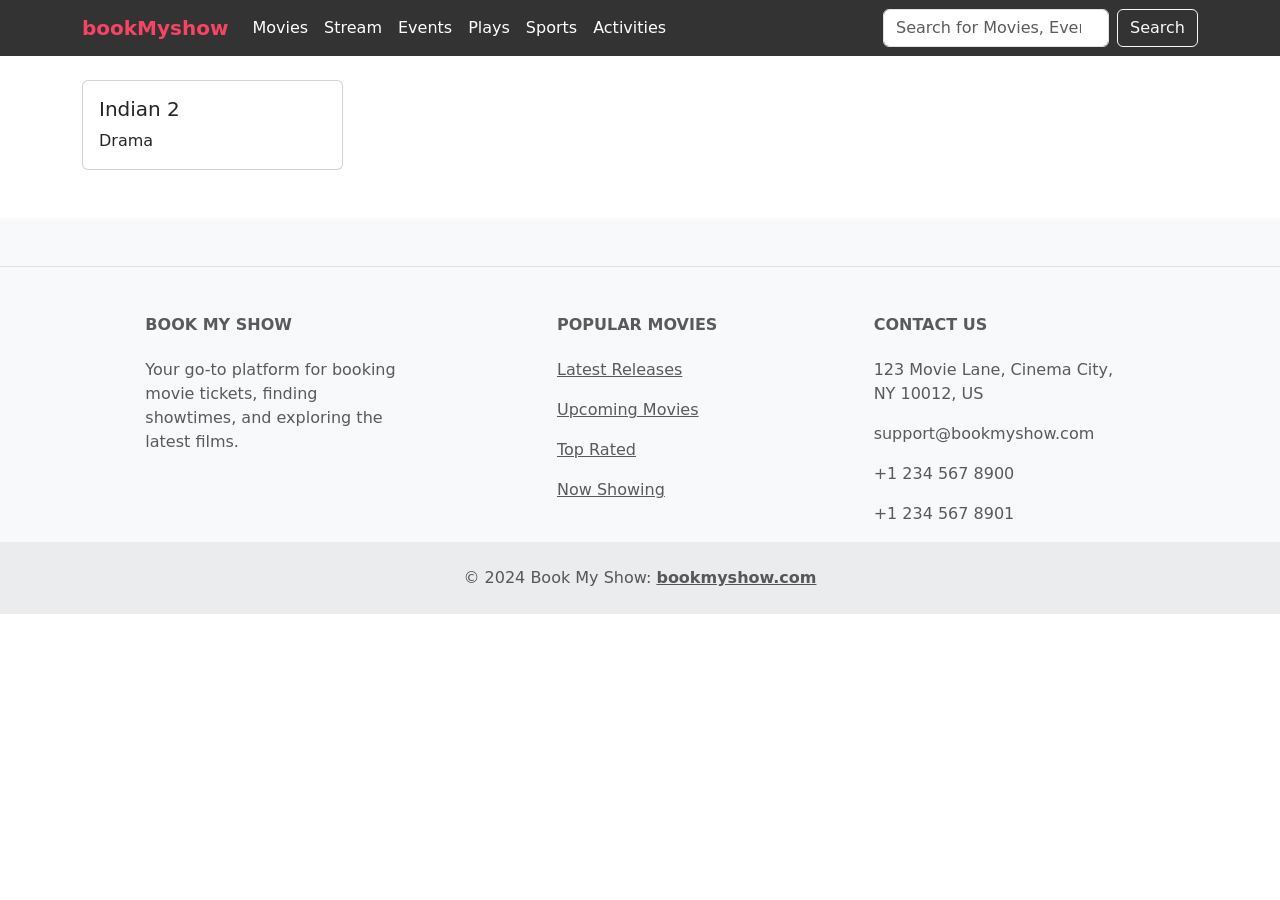
==== index.html @ 8e826f8c "new" ====
<!DOCTYPE html>
<html lang="en">
  <head>
    <meta charset="UTF-8" />
    <meta name="viewport" content="width=device-width, initial-scale=1.0" />
    <title>Movie Booking Application</title>
    <!-- Initialize Bootstrap  -->
    <link
      href="https://cdn.jsdelivr.net/npm/bootstrap@5.3.0-alpha1/dist/css/bootstrap.min.css"
      rel="stylesheet"
    />
  </head>
  <body>
    <nav
      class="navbar navbar-expand-lg navbar-dark"
      style="background-color: #333"
    >
      <div class="container">
        <a
          class="navbar-brand"
          href="#"
          style="color: #f84464 !important; font-weight: bold"
          >bookMyshow</a
        >
        <button
          class="navbar-toggler"
          type="button"
          data-bs-toggle="collapse"
          data-bs-target="#navbarNav"
        >
          <span class="navbar-toggler-icon"></span>
        </button>
        <div class="collapse navbar-collapse" id="navbarNav">
          <ul class="navbar-nav me-auto">
            <li class="nav-item">
              <a class="nav-link" href="#" style="color: #fff !important"
                >Movies</a
              >
            </li>
            <li class="nav-item">
              <a class="nav-link" href="#" style="color: #fff !important"
                >Stream</a
              >
            </li>
            <li class="nav-item">
              <a class="nav-link" href="#" style="color: #fff !important"
                >Events</a
              >
            </li>
            <li class="nav-item">
              <a class="nav-link" href="#" style="color: #fff !important"
                >Plays</a
              >
            </li>
            <li class="nav-item">
              <a class="nav-link" href="#" style="color: #fff !important"
                >Sports</a
              >
            </li>
            <li class="nav-item">
              <a class="nav-link" href="#" style="color: #fff !important"
                >Activities</a
              >
            </li>
          </ul>
          <form class="d-flex">
            <input
              type="search"
              class="form-control me-2"
              placeholder="Search for Movies, Events, Plays"
            />
            <button class="btn btn-outline-light" type="submit">Search</button>
          </form>
        </div>
      </div>
    </nav>
    <div class="container mt-4">
      <div id="movieCards" class="row">
        <div class="col-lg-3 col-md-4 col-sm-6 mb-4">
          <div class="card" style="cursor: pointer">
            <img
              src="https://assets-in.bmscdn.com/iedb/movies/images/website/poster/large/vettaiyan-et00379391-1727938465.jpg"
              alt=""
            />
            <div class="card-body">
              <h5 class="card-title">Indian 2</h5>
              <p class="card-text">Drama</p>
            </div>
          </div>
        </div>
      </div>
    </div>
    <footer class="text-center text-lg-start bg-body-tertiary text-muted mt-4">
        <section class="d-flex justify-content-center justify-content-lg-between p-4 border-bottom">
        </section>

        <!-- Section: Links -->
        <section class="">
            <div class="container text-center text-md-start mt-5">
                <!-- Grid row -->
                <div class="row mt-3">
                    <!-- Grid column -->
                    <div class="col-md-4 col-lg-4 col-xl-3 mx-auto mb-4">
                        <!-- Content -->
                        <h6 class="text-uppercase fw-bold mb-4">
                            Book My Show
                        </h6>
                        <p>
                            Your go-to platform for booking movie tickets, finding showtimes, and exploring the latest
                            films.
                        </p>
                    </div>
                    <!-- Grid column -->

                    <!-- Grid column -->
                    <div class="col-md-2 col-lg-2 col-xl-2 mx-auto mb-4">
                        <!-- Links -->
                        <h6 class="text-uppercase fw-bold mb-4">
                            Popular Movies
                        </h6>
                        <p>
                            <a href="#!" class="text-reset">Latest Releases</a>
                        </p>
                        <p>
                            <a href="#!" class="text-reset">Upcoming Movies</a>
                        </p>
                        <p>
                            <a href="#!" class="text-reset">Top Rated</a>
                        </p>
                        <p>
                            <a href="#!" class="text-reset">Now Showing</a>
                        </p>
                    </div>
                    <!-- Grid column -->

                    <!-- Grid column -->
                    <div class="col-md-4 col-lg-3 col-xl-3 mx-auto mb-md-0 mb-4">
                        <!-- Links -->
                        <h6 class="text-uppercase fw-bold mb-4">Contact Us</h6>
                        <p>123 Movie Lane, Cinema City, NY 10012, US</p>
                        <p>
                            support@bookmyshow.com
                        </p>
                        <p>+1 234 567 8900</p>
                        <p>+1 234 567 8901</p>
                    </div>
                    <!-- Grid column -->
                </div>
                <!-- Grid row -->
            </div>
        </section>
        <!-- Section: Links -->

        <!-- Copyright -->
        <div class="text-center p-4" style="background-color: rgba(0, 0, 0, 0.05);">
            © 2024 Book My Show:
            <a class="text-reset fw-bold" href="https://www.bookmyshow.com/">bookmyshow.com</a>
        </div>
        <!-- Copyright -->
    </footer>
    <script src="./script.js"></script>

  </body>
</html>
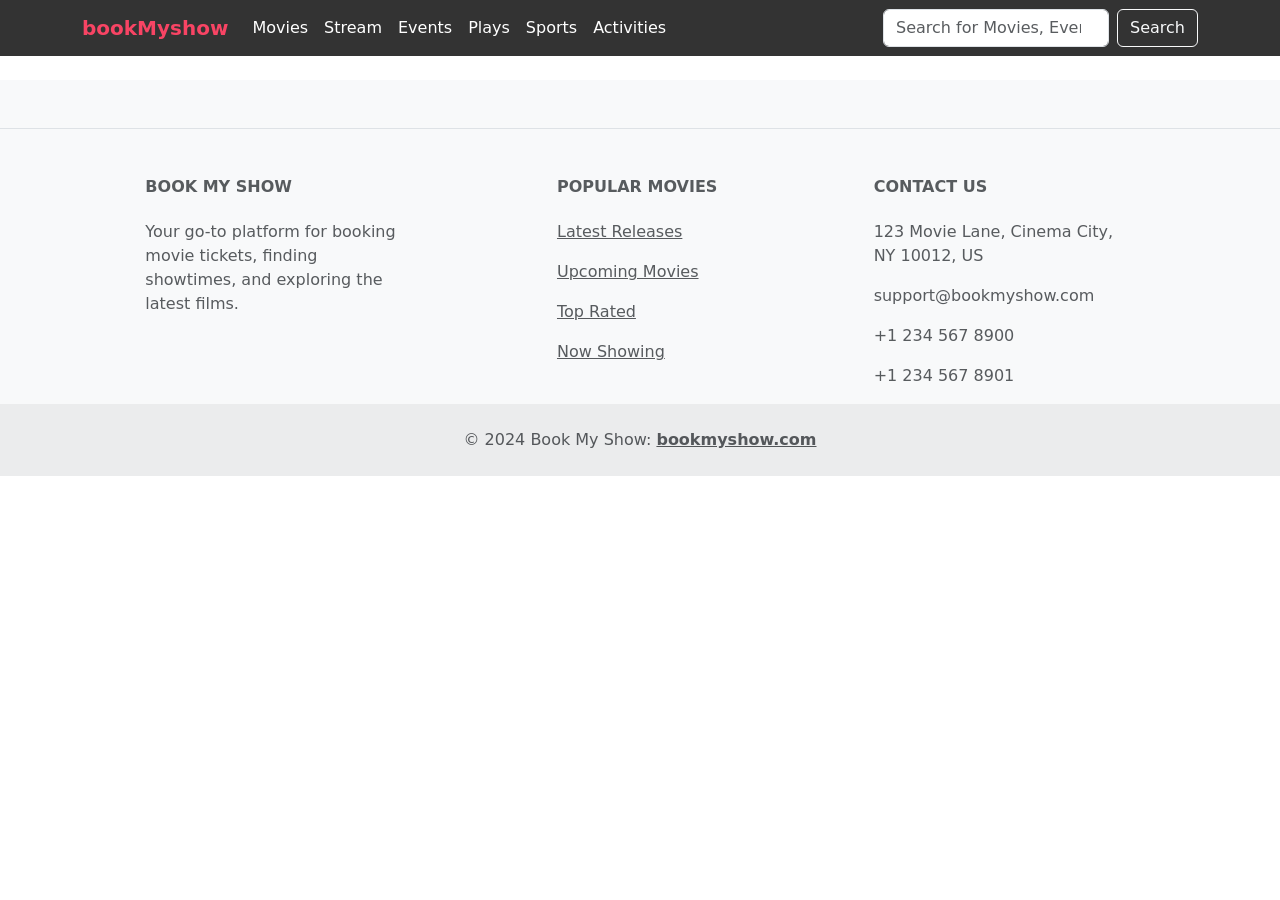
==== commit 266535f2: "img" ====
--- a/index.html
+++ b/index.html
@@ -74,7 +74,7 @@
         </div>
       </div>
     </nav>
-    <div class="container mt-4">
+    <!-- <div class="container mt-4">
       <div id="movieCards" class="row">
         <div class="col-lg-3 col-md-4 col-sm-6 mb-4">
           <div class="card" style="cursor: pointer">
@@ -85,7 +85,7 @@
             <div class="card-body">
               <h5 class="card-title">Indian 2</h5>
               <p class="card-text">Drama</p>
-            </div>
+            </div> -->
           </div>
         </div>
       </div>
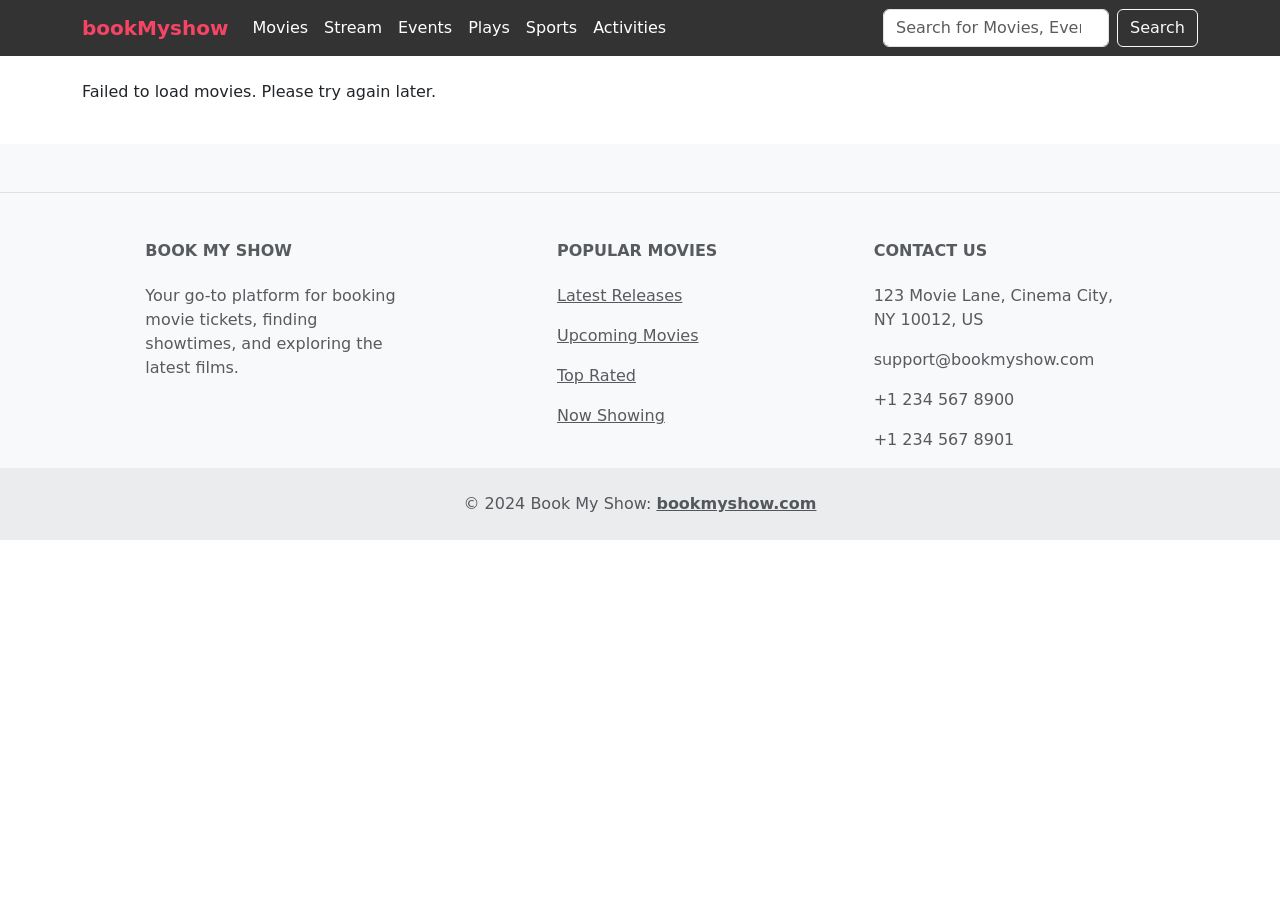
==== commit 7c0ba34f: "index" ====
--- a/index.html
+++ b/index.html
@@ -74,7 +74,7 @@
         </div>
       </div>
     </nav>
-    <!-- <div class="container mt-4">
+    <div class="container mt-4">
       <div id="movieCards" class="row">
         <div class="col-lg-3 col-md-4 col-sm-6 mb-4">
           <div class="card" style="cursor: pointer">
@@ -85,7 +85,7 @@
             <div class="card-body">
               <h5 class="card-title">Indian 2</h5>
               <p class="card-text">Drama</p>
-            </div> -->
+            </div>
           </div>
         </div>
       </div>
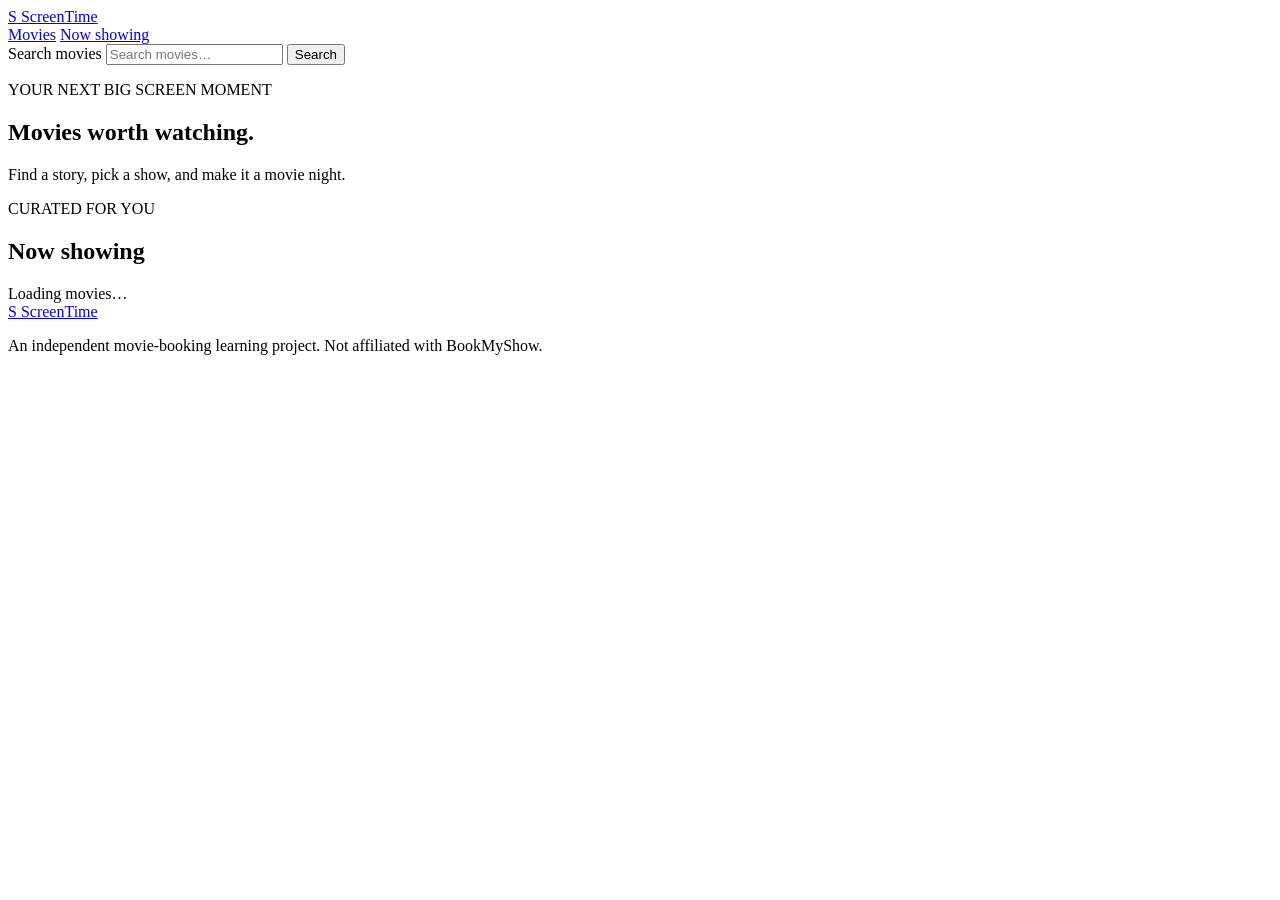
==== commit 2edaf305: "Refresh movie listing layout and accessible search UI" ====
--- a/index.html
+++ b/index.html
@@ -1,164 +1,54 @@
-<!DOCTYPE html>
+<!doctype html>
 <html lang="en">
-  <head>
-    <meta charset="UTF-8" />
-    <meta name="viewport" content="width=device-width, initial-scale=1.0" />
-    <title>Movie Booking Application</title>
-    <!-- Initialize Bootstrap  -->
-    <link
-      href="https://cdn.jsdelivr.net/npm/bootstrap@5.3.0-alpha1/dist/css/bootstrap.min.css"
-      rel="stylesheet"
-    />
-  </head>
-  <body>
-    <nav
-      class="navbar navbar-expand-lg navbar-dark"
-      style="background-color: #333"
-    >
-      <div class="container">
-        <a
-          class="navbar-brand"
-          href="#"
-          style="color: #f84464 !important; font-weight: bold"
-          >bookMyshow</a
-        >
-        <button
-          class="navbar-toggler"
-          type="button"
-          data-bs-toggle="collapse"
-          data-bs-target="#navbarNav"
-        >
-          <span class="navbar-toggler-icon"></span>
-        </button>
-        <div class="collapse navbar-collapse" id="navbarNav">
-          <ul class="navbar-nav me-auto">
-            <li class="nav-item">
-              <a class="nav-link" href="#" style="color: #fff !important"
-                >Movies</a
-              >
-            </li>
-            <li class="nav-item">
-              <a class="nav-link" href="#" style="color: #fff !important"
-                >Stream</a
-              >
-            </li>
-            <li class="nav-item">
-              <a class="nav-link" href="#" style="color: #fff !important"
-                >Events</a
-              >
-            </li>
-            <li class="nav-item">
-              <a class="nav-link" href="#" style="color: #fff !important"
-                >Plays</a
-              >
-            </li>
-            <li class="nav-item">
-              <a class="nav-link" href="#" style="color: #fff !important"
-                >Sports</a
-              >
-            </li>
-            <li class="nav-item">
-              <a class="nav-link" href="#" style="color: #fff !important"
-                >Activities</a
-              >
-            </li>
-          </ul>
-          <form class="d-flex">
-            <input
-              type="search"
-              class="form-control me-2"
-              placeholder="Search for Movies, Events, Plays"
-            />
-            <button class="btn btn-outline-light" type="submit">Search</button>
-          </form>
-        </div>
+<head>
+  <meta charset="utf-8">
+  <meta name="viewport" content="width=device-width, initial-scale=1">
+  <meta name="theme-color" content="#17151c">
+  <title>ScreenTime — Discover movies</title>
+  <meta name="description" content="Browse movies and explore available cinema showtimes.">
+  <link rel="stylesheet" href="./styles.css">
+  <script defer src="./script.js"></script>
+</head>
+<body>
+  <header class="site-header">
+    <div class="header-inner">
+      <a class="brand" href="./index.html" aria-label="ScreenTime home"><span class="brand-mark">S</span> ScreenTime</a>
+      <nav class="main-nav" aria-label="Main navigation">
+        <a class="active" href="./index.html">Movies</a>
+        <a href="#now-showing">Now showing</a>
+      </nav>
+      <form class="search-form" id="movieSearch" role="search">
+        <label class="sr-only" for="searchInput">Search movies</label>
+        <input id="searchInput" type="search" placeholder="Search movies…" autocomplete="off">
+        <button type="submit" aria-label="Search">Search</button>
+      </form>
+    </div>
+  </header>
+
+  <main class="page-shell" id="now-showing">
+    <section class="hero">
+      <p class="eyebrow">YOUR NEXT BIG SCREEN MOMENT</p>
+      <h1>Movies worth <span>watching.</span></h1>
+      <p class="hero-copy">Find a story, pick a show, and make it a movie night.</p>
+    </section>
+
+    <section class="section-heading">
+      <div>
+        <p class="eyebrow">CURATED FOR YOU</p>
+        <h2>Now showing</h2>
       </div>
-    </nav>
-    <div class="container mt-4">
-      <div id="movieCards" class="row">
-        <div class="col-lg-3 col-md-4 col-sm-6 mb-4">
-          <div class="card" style="cursor: pointer">
-            <img
-              src="https://assets-in.bmscdn.com/iedb/movies/images/website/poster/large/vettaiyan-et00379391-1727938465.jpg"
-              alt=""
-            />
-            <div class="card-body">
-              <h5 class="card-title">Indian 2</h5>
-              <p class="card-text">Drama</p>
-            </div>
-          </div>
-        </div>
-      </div>
+      <p class="result-count" id="resultCount" aria-live="polite"></p>
+    </section>
+
+    <div id="movieStatus" class="status-panel" role="status" aria-live="polite">Loading movies…</div>
+    <section id="movieCards" class="movie-grid" aria-label="Available movies"></section>
+  </main>
+
+  <footer class="site-footer">
+    <div class="footer-inner">
+      <a class="brand" href="./index.html"><span class="brand-mark">S</span> ScreenTime</a>
+      <p>An independent movie-booking learning project. Not affiliated with BookMyShow.</p>
     </div>
-    <footer class="text-center text-lg-start bg-body-tertiary text-muted mt-4">
-        <section class="d-flex justify-content-center justify-content-lg-between p-4 border-bottom">
-        </section>
-
-        <!-- Section: Links -->
-        <section class="">
-            <div class="container text-center text-md-start mt-5">
-                <!-- Grid row -->
-                <div class="row mt-3">
-                    <!-- Grid column -->
-                    <div class="col-md-4 col-lg-4 col-xl-3 mx-auto mb-4">
-                        <!-- Content -->
-                        <h6 class="text-uppercase fw-bold mb-4">
-                            Book My Show
-                        </h6>
-                        <p>
-                            Your go-to platform for booking movie tickets, finding showtimes, and exploring the latest
-                            films.
-                        </p>
-                    </div>
-                    <!-- Grid column -->
-
-                    <!-- Grid column -->
-                    <div class="col-md-2 col-lg-2 col-xl-2 mx-auto mb-4">
-                        <!-- Links -->
-                        <h6 class="text-uppercase fw-bold mb-4">
-                            Popular Movies
-                        </h6>
-                        <p>
-                            <a href="#!" class="text-reset">Latest Releases</a>
-                        </p>
-                        <p>
-                            <a href="#!" class="text-reset">Upcoming Movies</a>
-                        </p>
-                        <p>
-                            <a href="#!" class="text-reset">Top Rated</a>
-                        </p>
-                        <p>
-                            <a href="#!" class="text-reset">Now Showing</a>
-                        </p>
-                    </div>
-                    <!-- Grid column -->
-
-                    <!-- Grid column -->
-                    <div class="col-md-4 col-lg-3 col-xl-3 mx-auto mb-md-0 mb-4">
-                        <!-- Links -->
-                        <h6 class="text-uppercase fw-bold mb-4">Contact Us</h6>
-                        <p>123 Movie Lane, Cinema City, NY 10012, US</p>
-                        <p>
-                            support@bookmyshow.com
-                        </p>
-                        <p>+1 234 567 8900</p>
-                        <p>+1 234 567 8901</p>
-                    </div>
-                    <!-- Grid column -->
-                </div>
-                <!-- Grid row -->
-            </div>
-        </section>
-        <!-- Section: Links -->
-
-        <!-- Copyright -->
-        <div class="text-center p-4" style="background-color: rgba(0, 0, 0, 0.05);">
-            © 2024 Book My Show:
-            <a class="text-reset fw-bold" href="https://www.bookmyshow.com/">bookmyshow.com</a>
-        </div>
-        <!-- Copyright -->
-    </footer>
-    <script src="./script.js"></script>
-
-  </body>
-</html>+  </footer>
+</body>
+</html>
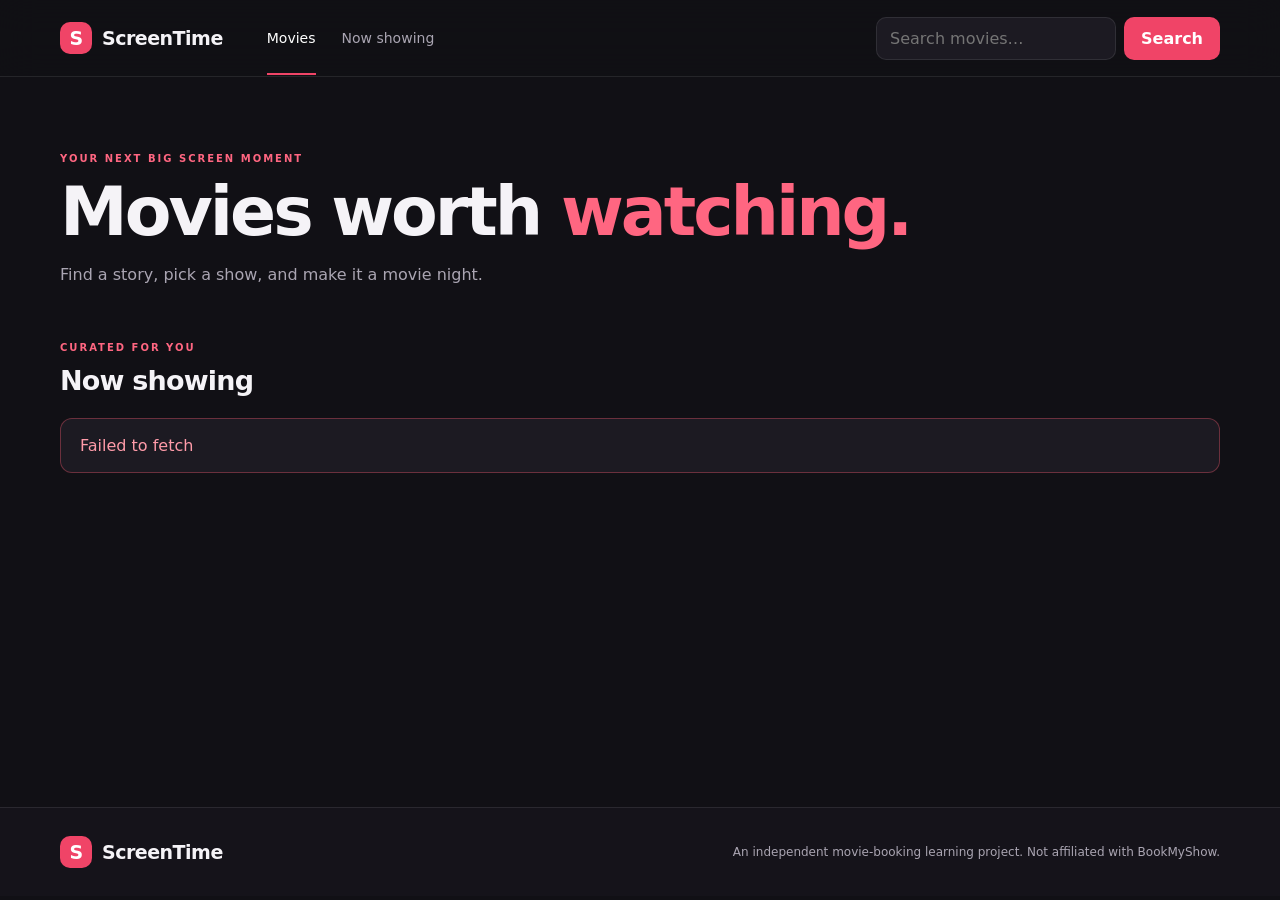
==== commit 5f472d13: "Load API configuration before movie listing script" ====
--- a/index.html
+++ b/index.html
@@ -7,6 +7,7 @@
   <title>ScreenTime — Discover movies</title>
   <meta name="description" content="Browse movies and explore available cinema showtimes.">
   <link rel="stylesheet" href="./styles.css">
+  <script defer src="./config.js"></script>
   <script defer src="./script.js"></script>
 </head>
 <body>
--- a/styles.css
+++ b/styles.css
@@ -0,0 +1,126 @@
+:root {
+  color-scheme: dark;
+  --bg: #111015;
+  --surface: #1c1a22;
+  --surface-raised: #25222c;
+  --text: #f5f3f7;
+  --muted: #aaa5b2;
+  --accent: #f04467;
+  --accent-strong: #ff6681;
+  --border: rgba(255,255,255,.09);
+  font-family: Inter, ui-sans-serif, system-ui, -apple-system, BlinkMacSystemFont, "Segoe UI", sans-serif;
+}
+* { box-sizing: border-box; }
+body { margin: 0; min-height: 100vh; background: var(--bg); color: var(--text); }
+a { color: inherit; text-decoration: none; }
+button, input { font: inherit; }
+.site-header { position: sticky; top: 0; z-index: 10; background: rgba(17,16,21,.88); border-bottom: 1px solid var(--border); backdrop-filter: blur(18px); }
+.header-inner, .footer-inner { width: min(1160px, calc(100% - 40px)); margin: auto; display: flex; align-items: center; }
+.header-inner { min-height: 76px; gap: 44px; }
+.brand { display: inline-flex; align-items: center; gap: 10px; font-size: 19px; font-weight: 800; letter-spacing: -.5px; white-space: nowrap; }
+.brand-mark { display: grid; place-items: center; width: 32px; height: 32px; border-radius: 10px; background: var(--accent); color: white; font-weight: 900; }
+.main-nav { display: flex; align-items: center; gap: 26px; color: var(--muted); font-size: 14px; }
+.main-nav a:hover, .main-nav a.active { color: white; }
+.main-nav a.active { position: relative; }
+.main-nav a.active::after { content: ""; position: absolute; left: 0; right: 0; bottom: -29px; height: 2px; background: var(--accent); }
+.search-form { margin-left: auto; display: flex; gap: 8px; }
+.search-form input, .booking-form input { min-width: 0; color: var(--text); background: var(--surface); border: 1px solid var(--border); border-radius: 10px; padding: 11px 13px; outline: none; }
+.search-form input { width: 240px; }
+.search-form input:focus, .booking-form input:focus { border-color: var(--accent); box-shadow: 0 0 0 3px rgba(240,68,103,.13); }
+.search-form button, .primary-button { border: 0; border-radius: 10px; color: white; background: var(--accent); padding: 11px 17px; font-weight: 700; cursor: pointer; transition: transform .15s ease, background .15s ease; }
+.search-form button:hover, .primary-button:hover { background: var(--accent-strong); transform: translateY(-1px); }
+.primary-button:disabled { cursor: wait; opacity: .65; transform: none; }
+.page-shell { width: min(1160px, calc(100% - 40px)); margin: 0 auto; min-height: calc(100vh - 170px); }
+.hero { padding: 76px 0 58px; }
+.eyebrow { margin: 0 0 12px; color: var(--accent-strong); font-size: 10px; font-weight: 800; letter-spacing: 2px; }
+.hero h1 { margin: 0; font-size: clamp(42px, 6vw, 68px); line-height: 1.05; letter-spacing: -3px; }
+.hero h1 span { color: var(--accent-strong); }
+.hero-copy { margin: 18px 0 0; color: var(--muted); font-size: 16px; }
+.section-heading { display: flex; align-items: end; justify-content: space-between; margin: 0 0 22px; }
+.section-heading h2 { margin: 0; font-size: 27px; letter-spacing: -.8px; }
+.result-count { margin: 0 0 3px; color: var(--muted); font-size: 13px; }
+.movie-grid { display: grid; grid-template-columns: repeat(4, minmax(0, 1fr)); gap: 24px; padding-bottom: 80px; }
+.movie-card { min-width: 0; overflow: hidden; border: 1px solid var(--border); border-radius: 16px; background: var(--surface); transition: transform .2s ease, border-color .2s ease, box-shadow .2s ease; }
+.movie-card:hover { transform: translateY(-5px); border-color: rgba(240,68,103,.5); box-shadow: 0 18px 44px rgba(0,0,0,.25); }
+.poster-wrap { position: relative; display: grid; place-items: center; height: 320px; overflow: hidden; background: linear-gradient(145deg, #342a38, #17151c); }
+.movie-poster { width: 100%; height: 100%; object-fit: cover; transition: transform .4s ease; }
+.movie-card:hover .movie-poster { transform: scale(1.04); }
+.poster-fallback { display: grid; place-items: center; width: 100%; height: 100%; color: rgba(255,255,255,.4); font-size: 13px; font-weight: 800; letter-spacing: 3px; background: linear-gradient(145deg, #342a38, #17151c); }
+.movie-card-content { padding: 17px; }
+.movie-card h3 { margin: 0; overflow: hidden; text-overflow: ellipsis; white-space: nowrap; font-size: 17px; }
+.movie-card p { min-height: 20px; margin: 8px 0 16px; color: var(--muted); font-size: 12px; }
+.text-link { color: var(--accent-strong); font-size: 13px; font-weight: 700; }
+.status-panel { margin: 16px 0 26px; padding: 17px 19px; border: 1px solid var(--border); border-radius: 12px; background: var(--surface); color: var(--muted); }
+.status-panel[hidden] { display: none; }
+.status-panel.error, .form-status.error { border-color: rgba(255,91,112,.35); color: #ff9ba9; }
+.status-panel.empty { color: #d0cbd5; }
+.site-footer { border-top: 1px solid var(--border); background: #15131a; }
+.footer-inner { min-height: 88px; justify-content: space-between; gap: 20px; }
+.footer-inner p, .fine-print { color: var(--muted); font-size: 12px; }
+.detail-shell { padding-top: 42px; padding-bottom: 70px; }
+.movie-hero { display: grid; grid-template-columns: minmax(220px, 320px) 1fr; gap: clamp(30px, 6vw, 70px); align-items: center; padding: 18px 0 60px; }
+.detail-poster-frame { min-height: 360px; overflow: hidden; border: 1px solid var(--border); border-radius: 18px; background: var(--surface); }
+.detail-poster { display: block; width: 100%; max-height: 470px; object-fit: cover; }
+.movie-information { max-width: 690px; }
+.detail-title { margin: 0; font-size: clamp(36px, 5vw, 58px); letter-spacing: -2px; line-height: 1.05; }
+.movie-facts, .movie-director { color: var(--muted); font-size: 14px; line-height: 1.7; }
+.movie-director { margin: 16px 0 34px; }
+.about-title { margin: 0 0 10px; font-size: 19px; }
+.movie-description { color: #cbc6d0; line-height: 1.8; }
+.showtime-section { border-top: 1px solid var(--border); padding-top: 34px; }
+.showtime-list { display: grid; gap: 12px; }
+.showtime-card { display: flex; align-items: center; gap: 20px; padding: 16px 18px; border: 1px solid var(--border); border-radius: 14px; background: var(--surface); }
+.show-date { display: grid; justify-items: center; min-width: 54px; padding: 7px; border-radius: 10px; background: var(--surface-raised); }
+.date-day { font-size: 21px; font-weight: 800; }
+.date-month { color: var(--accent-strong); font-size: 11px; font-weight: 800; text-transform: uppercase; }
+.show-time { display: grid; gap: 5px; margin-right: auto; }
+.show-time span { color: var(--muted); font-size: 12px; }
+.primary-button.compact { padding: 10px 15px; font-size: 13px; }
+.booking-dialog { width: min(460px, calc(100% - 28px)); max-height: min(90vh, 760px); overflow-y: auto; padding: 0; border: 1px solid var(--border); border-radius: 18px; color: var(--text); background: var(--surface); box-shadow: 0 24px 90px rgba(0,0,0,.55); }
+.booking-dialog::backdrop { background: rgba(0,0,0,.72); backdrop-filter: blur(4px); }
+.booking-form { display: grid; gap: 10px; padding: 25px; }
+.dialog-heading { display: flex; justify-content: space-between; gap: 18px; align-items: start; margin-bottom: 8px; }
+.dialog-heading h2 { margin: 0; font-size: 25px; }
+.icon-button { width: 34px; height: 34px; border: 1px solid var(--border); border-radius: 9px; color: white; background: var(--surface-raised); font-size: 23px; cursor: pointer; }
+.selected-show { margin: 0 0 10px; color: var(--muted); font-size: 13px; line-height: 1.5; }
+.booking-form label { margin-top: 5px; color: #ddd8e2; font-size: 12px; font-weight: 700; }
+.booking-form input { width: 100%; }
+.form-status { min-height: 20px; margin: 4px 0 0; color: var(--muted); font-size: 12px; }
+.fine-print { margin: 3px 0 0; text-align: center; }
+.sr-only { position: absolute; width: 1px; height: 1px; padding: 0; margin: -1px; overflow: hidden; clip: rect(0,0,0,0); white-space: nowrap; border: 0; }
+@media (max-width: 900px) {
+  .movie-grid { grid-template-columns: repeat(3, minmax(0, 1fr)); }
+  .poster-wrap { height: 290px; }
+  .header-inner { gap: 24px; }
+}
+@media (max-width: 650px) {
+  .header-inner { width: min(100% - 28px, 1160px); min-height: 68px; flex-wrap: wrap; gap: 14px; padding: 13px 0; }
+  .main-nav { margin-left: auto; gap: 16px; font-size: 12px; }
+  .main-nav a.active::after { bottom: -25px; }
+  .search-form { width: 100%; order: 3; }
+  .search-form input { flex: 1; width: 100%; }
+  .page-shell { width: min(100% - 28px, 1160px); }
+  .hero { padding: 52px 0 42px; }
+  .hero h1 { letter-spacing: -2px; }
+  .movie-grid { grid-template-columns: repeat(2, minmax(0, 1fr)); gap: 13px; }
+  .poster-wrap { height: 240px; }
+  .movie-card-content { padding: 13px; }
+  .movie-card h3 { font-size: 14px; }
+  .movie-card p { font-size: 11px; }
+  .movie-hero { grid-template-columns: 1fr; gap: 25px; }
+  .detail-poster-frame { width: min(100%, 310px); min-height: 0; }
+  .detail-poster { max-height: 420px; }
+  .showtime-card { gap: 12px; padding: 12px; }
+  .primary-button.compact { padding: 9px 10px; }
+  .footer-inner { width: calc(100% - 28px); align-items: start; flex-direction: column; justify-content: center; padding: 20px 0; gap: 8px; }
+  .footer-inner p { margin: 0; }
+}
+@media (max-width: 380px) {
+  .movie-grid { grid-template-columns: 1fr; }
+  .poster-wrap { height: 360px; }
+  .showtime-card { flex-wrap: wrap; }
+  .showtime-card .primary-button { width: 100%; }
+}
+@media (prefers-reduced-motion: reduce) {
+  *, *::before, *::after { scroll-behavior: auto !important; transition-duration: .01ms !important; animation-duration: .01ms !important; animation-iteration-count: 1 !important; }
+}
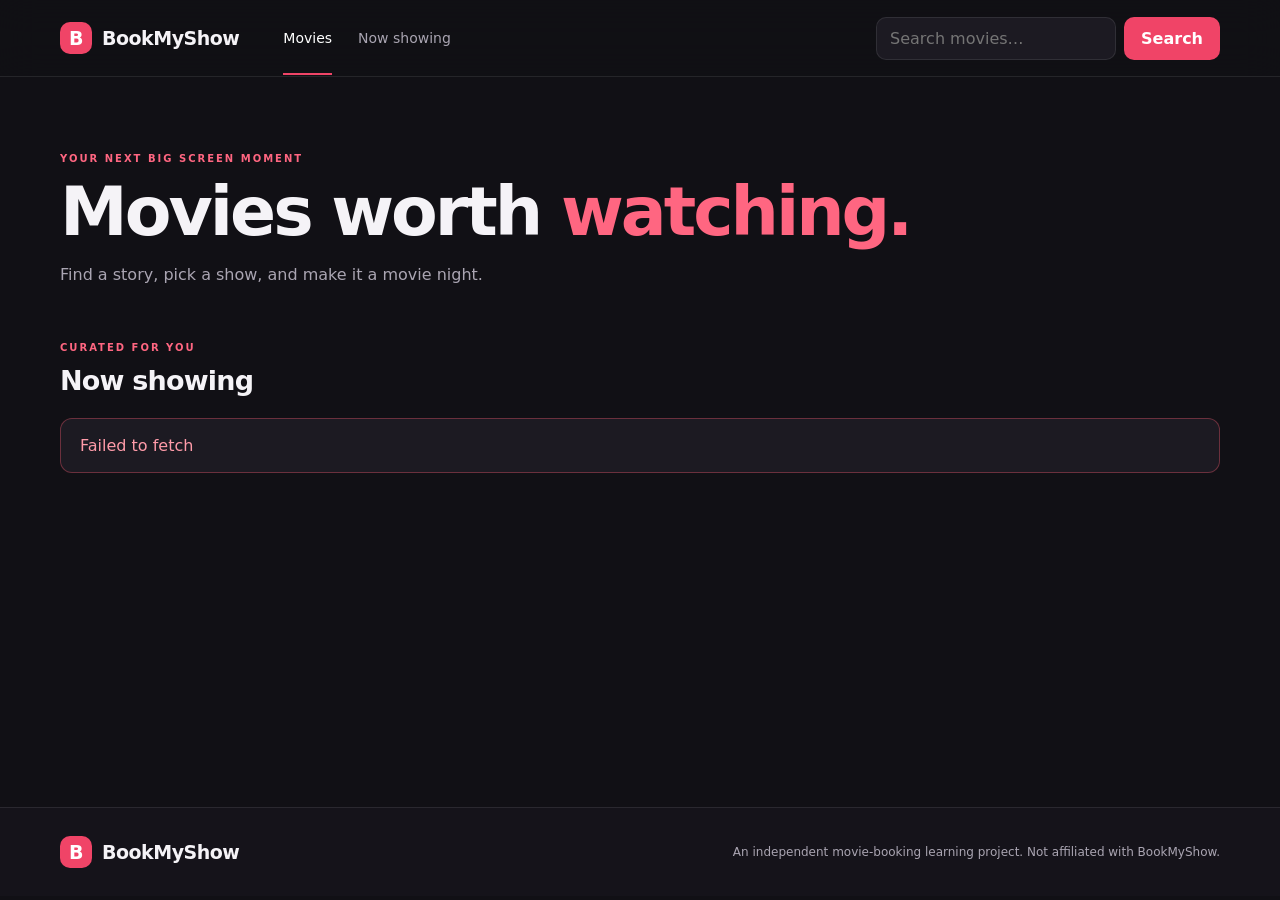
==== commit 0b460261: "Keep the original BookMyShow prototype branding" ====
--- a/index.html
+++ b/index.html
@@ -4,7 +4,7 @@
   <meta charset="utf-8">
   <meta name="viewport" content="width=device-width, initial-scale=1">
   <meta name="theme-color" content="#17151c">
-  <title>ScreenTime — Discover movies</title>
+  <title>BookMyShow — Discover movies</title>
   <meta name="description" content="Browse movies and explore available cinema showtimes.">
   <link rel="stylesheet" href="./styles.css">
   <script defer src="./config.js"></script>
@@ -13,7 +13,7 @@
 <body>
   <header class="site-header">
     <div class="header-inner">
-      <a class="brand" href="./index.html" aria-label="ScreenTime home"><span class="brand-mark">S</span> ScreenTime</a>
+      <a class="brand" href="./index.html" aria-label="BookMyShow home"><span class="brand-mark">B</span> BookMyShow</a>
       <nav class="main-nav" aria-label="Main navigation">
         <a class="active" href="./index.html">Movies</a>
         <a href="#now-showing">Now showing</a>
@@ -47,7 +47,7 @@
 
   <footer class="site-footer">
     <div class="footer-inner">
-      <a class="brand" href="./index.html"><span class="brand-mark">S</span> ScreenTime</a>
+      <a class="brand" href="./index.html"><span class="brand-mark">B</span> BookMyShow</a>
       <p>An independent movie-booking learning project. Not affiliated with BookMyShow.</p>
     </div>
   </footer>
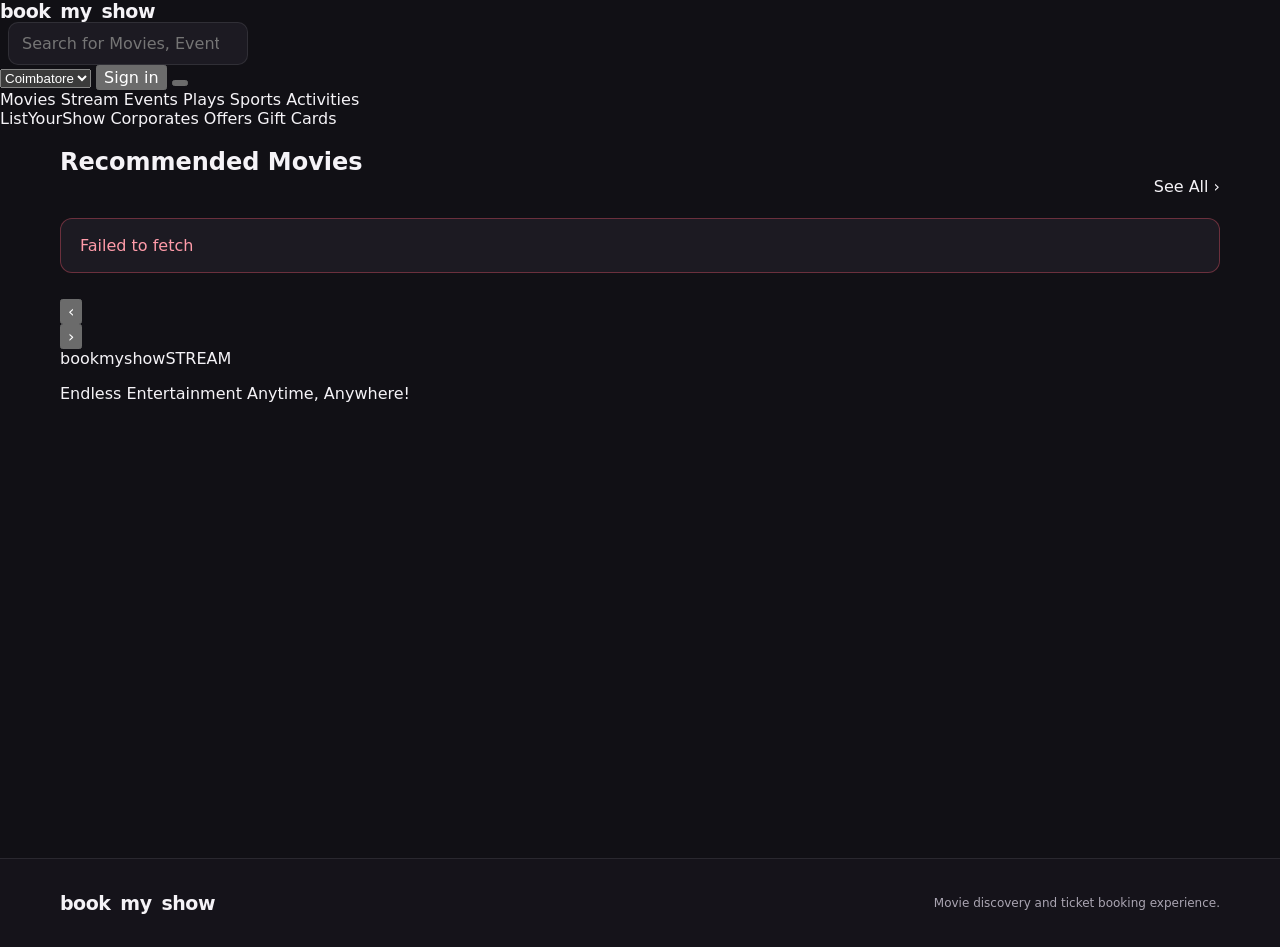
==== commit 95c35200: "Restore BookMyShow-style discovery page" ====
--- a/index.html
+++ b/index.html
@@ -3,52 +3,108 @@
 <head>
   <meta charset="utf-8">
   <meta name="viewport" content="width=device-width, initial-scale=1">
-  <meta name="theme-color" content="#17151c">
-  <title>BookMyShow — Discover movies</title>
-  <meta name="description" content="Browse movies and explore available cinema showtimes.">
+  <meta name="theme-color" content="#ffffff">
+  <title>BookMyShow | Movies, Events, Plays & Sports</title>
+  <meta name="description" content="Discover movies and book tickets with the BookMyShow clone.">
   <link rel="stylesheet" href="./styles.css">
   <script defer src="./config.js"></script>
   <script defer src="./script.js"></script>
 </head>
 <body>
-  <header class="site-header">
-    <div class="header-inner">
-      <a class="brand" href="./index.html" aria-label="BookMyShow home"><span class="brand-mark">B</span> BookMyShow</a>
-      <nav class="main-nav" aria-label="Main navigation">
-        <a class="active" href="./index.html">Movies</a>
-        <a href="#now-showing">Now showing</a>
-      </nav>
+  <header class="primary-header">
+    <div class="topbar-shell">
+      <a class="brand" href="./index.html" aria-label="BookMyShow home">
+        <span class="brand-book">book</span><span class="brand-my">my</span><span class="brand-show">show</span>
+      </a>
+
       <form class="search-form" id="movieSearch" role="search">
-        <label class="sr-only" for="searchInput">Search movies</label>
-        <input id="searchInput" type="search" placeholder="Search movies…" autocomplete="off">
-        <button type="submit" aria-label="Search">Search</button>
+        <label class="sr-only" for="searchInput">Search for movies</label>
+        <span class="search-icon" aria-hidden="true"></span>
+        <input id="searchInput" type="search" placeholder="Search for Movies, Events, Plays, Sports and Activities" autocomplete="off">
       </form>
+
+      <div class="header-actions">
+        <label class="city-picker">
+          <span class="sr-only">Select city</span>
+          <select id="citySelect" aria-label="Select city">
+            <option selected>Coimbatore</option>
+            <option>Chennai</option>
+            <option>Bengaluru</option>
+            <option>Mumbai</option>
+            <option>Hyderabad</option>
+            <option>Kochi</option>
+          </select>
+        </label>
+        <button class="sign-in-button" id="signInButton" type="button">Sign in</button>
+        <button class="menu-toggle" id="menuToggle" type="button" aria-label="Open menu" aria-expanded="false">
+          <span></span><span></span><span></span>
+        </button>
+      </div>
     </div>
   </header>
 
-  <main class="page-shell" id="now-showing">
-    <section class="hero">
-      <p class="eyebrow">YOUR NEXT BIG SCREEN MOMENT</p>
-      <h1>Movies worth <span>watching.</span></h1>
-      <p class="hero-copy">Find a story, pick a show, and make it a movie night.</p>
+  <nav class="secondary-nav" aria-label="Main navigation">
+    <div class="nav-shell">
+      <div class="nav-primary">
+        <a class="active" href="./index.html">Movies</a>
+        <a href="#stream">Stream</a>
+        <a href="#events">Events</a>
+        <a href="#plays">Plays</a>
+        <a href="#sports">Sports</a>
+        <a href="#activities">Activities</a>
+      </div>
+      <div class="nav-secondary">
+        <a href="#list-your-show">ListYourShow</a>
+        <a href="#corporates">Corporates</a>
+        <a href="#offers">Offers</a>
+        <a href="#gift-cards">Gift Cards</a>
+      </div>
+    </div>
+    <div class="mobile-menu" id="mobileMenu" hidden>
+      <a href="./index.html">Movies</a>
+      <a href="#stream">Stream</a>
+      <a href="#events">Events</a>
+      <a href="#plays">Plays</a>
+      <a href="#sports">Sports</a>
+      <a href="#activities">Activities</a>
+      <a href="#list-your-show">ListYourShow</a>
+      <a href="#offers">Offers</a>
+    </div>
+  </nav>
+
+  <main class="page-shell">
+    <section class="recommendation-section" id="recommended" aria-labelledby="recommendedTitle">
+      <div class="section-heading">
+        <h1 id="recommendedTitle">Recommended Movies</h1>
+        <a class="see-all" href="#all-movies">See All <span aria-hidden="true">›</span></a>
+      </div>
+
+      <div class="movie-status" id="movieStatus" role="status" aria-live="polite">
+        <span id="statusMessage">Loading movies…</span>
+        <button id="retryButton" type="button" hidden>Try again</button>
+      </div>
+
+      <div class="movie-carousel" id="all-movies">
+        <button class="carousel-arrow carousel-prev" id="previousMovies" type="button" aria-label="Previous movies">‹</button>
+        <div class="movie-track" id="movieCards" aria-label="Recommended movies"></div>
+        <button class="carousel-arrow carousel-next" id="nextMovies" type="button" aria-label="Next movies">›</button>
+      </div>
     </section>
 
-    <section class="section-heading">
-      <div>
-        <p class="eyebrow">CURATED FOR YOU</p>
-        <h2>Now showing</h2>
-      </div>
-      <p class="result-count" id="resultCount" aria-live="polite"></p>
+    <section class="stream-banner" id="stream" aria-label="BookMyShow Stream promotion">
+      <div class="banner-reel banner-reel-one" aria-hidden="true"></div>
+      <div class="banner-reel banner-reel-two" aria-hidden="true"></div>
+      <div class="banner-brand"><span class="brand-book">book</span><span class="brand-my">my</span><span class="brand-show">show</span><span class="stream-label">STREAM</span></div>
+      <p>Endless Entertainment Anytime, Anywhere!</p>
     </section>
-
-    <div id="movieStatus" class="status-panel" role="status" aria-live="polite">Loading movies…</div>
-    <section id="movieCards" class="movie-grid" aria-label="Available movies"></section>
   </main>
 
-  <footer class="site-footer">
+  <footer class="site-footer" id="footer">
     <div class="footer-inner">
-      <a class="brand" href="./index.html"><span class="brand-mark">B</span> BookMyShow</a>
-      <p>An independent movie-booking learning project. Not affiliated with BookMyShow.</p>
+      <a class="brand footer-brand" href="./index.html">
+        <span class="brand-book">book</span><span class="brand-my">my</span><span class="brand-show">show</span>
+      </a>
+      <p>Movie discovery and ticket booking experience.</p>
     </div>
   </footer>
 </body>
